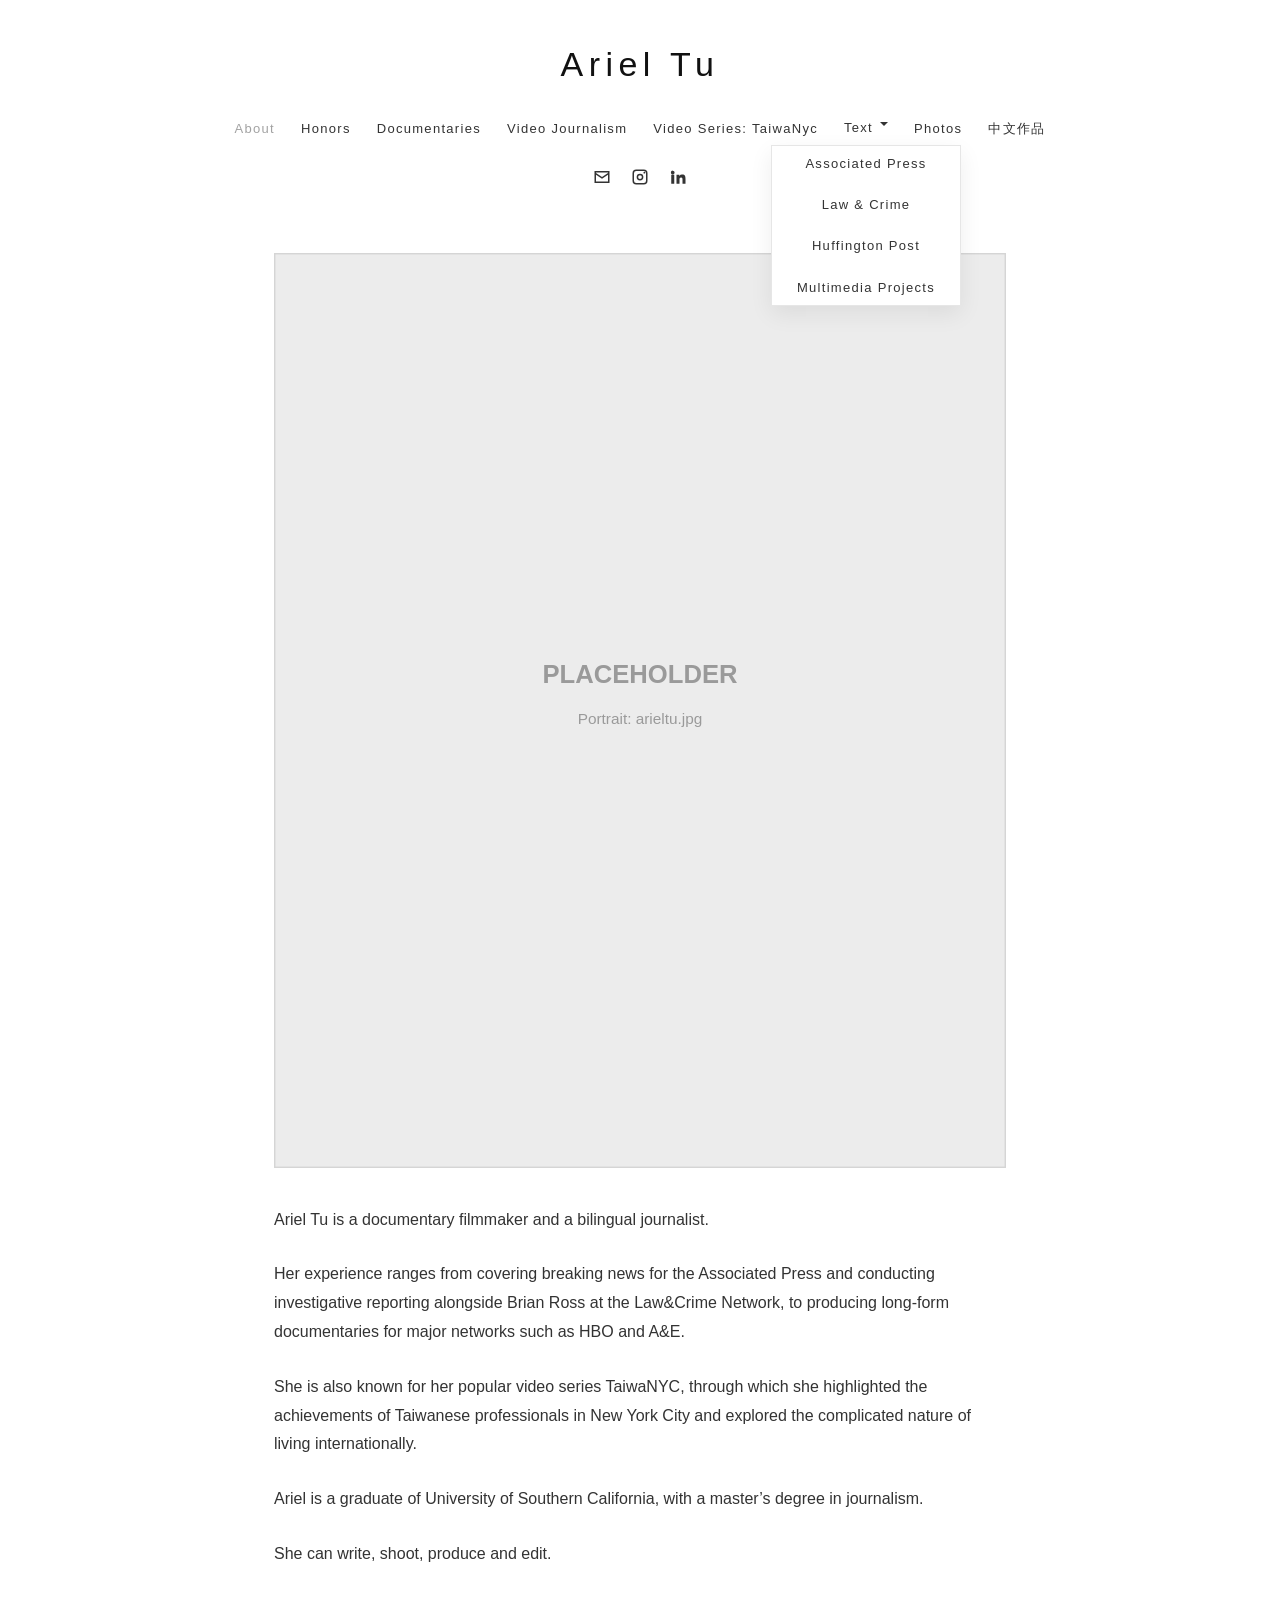
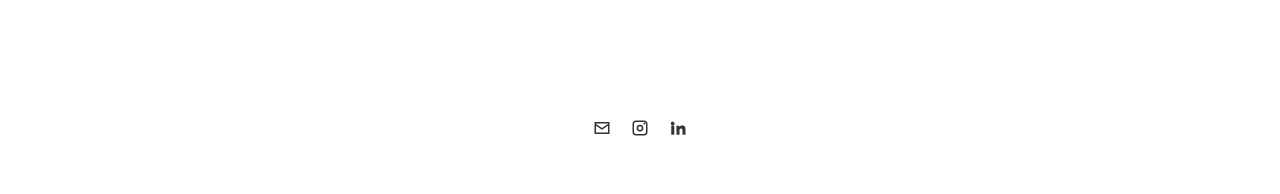
==== arieltu-site/index.html @ 9d2a3f94 "ariel personal site hosting" ====
<!DOCTYPE html>
<html lang="en">
<head>
<meta charset="utf-8">
<meta name="viewport" content="width=device-width,initial-scale=1">
<title>Ariel Tu</title>
<meta name="description" content="Ariel Tu is a documentary filmmaker and a bilingual journalist.">
<link rel="stylesheet" href="css/style.css">
</head>
<body>

<header class="site-header">
  <h1 class="site-title"><a href="index.html">Ariel Tu</a></h1>
  <button class="menu-toggle" aria-expanded="false" aria-controls="site-nav">
    <span class="bars" aria-hidden="true"><span></span><span></span><span></span></span>Menu
  </button>
  <nav class="site-nav" id="site-nav" aria-label="Main">
    <ul>
      <li><a href="index.html" aria-current="page">About</a></li>
      <li><a href="honors/">Honors</a></li>
      <li><a href="documentaries/">Documentaries</a></li>
      <li><a href="video-journalism/">Video Journalism</a></li>
      <li><a href="taiwanyc/">Video Series: TaiwaNyc</a></li>
      <li class="has-folder">
        <button class="nav-folder-toggle" aria-expanded="false" aria-haspopup="true">Text</button>
        <ul class="nav-folder">
          <li><a href="associated-press/">Associated Press</a></li>
          <li><a href="law-crime/">Law &amp; Crime</a></li>
          <li><a href="huffington-post/">Huffington Post</a></li>
          <li><a href="projects/">Multimedia Projects</a></li>
        </ul>
      </li>
      <li><a href="photos/">Photos</a></li>
      <li><a href="104371213252/">中文作品</a></li>
    </ul>
  </nav>
  <div class="social-row">
  <a href="mailto:arieltuu@gmail.com" aria-label="Email">
    <svg viewBox="0 0 24 24" aria-hidden="true"><path d="M2 4h20v16H2V4zm2 2v.5l8 5.4 8-5.4V6H4zm16 2.9-8 5.4-8-5.4V18h16V8.9z"/></svg>
  </a>
  <a href="https://www.instagram.com/dooomay/" target="_blank" rel="noopener" aria-label="Instagram">
    <svg viewBox="0 0 24 24" aria-hidden="true"><path d="M7 2h10a5 5 0 0 1 5 5v10a5 5 0 0 1-5 5H7a5 5 0 0 1-5-5V7a5 5 0 0 1 5-5zm0 2a3 3 0 0 0-3 3v10a3 3 0 0 0 3 3h10a3 3 0 0 0 3-3V7a3 3 0 0 0-3-3H7zm5 3.5A4.5 4.5 0 1 1 7.5 12 4.5 4.5 0 0 1 12 7.5zm0 2A2.5 2.5 0 1 0 14.5 12 2.5 2.5 0 0 0 12 9.5zM17.8 5a1.2 1.2 0 1 1-1.2 1.2A1.2 1.2 0 0 1 17.8 5z"/></svg>
  </a>
  <a href="http://www.linkedin.com/in/ariel-tu-journalist" target="_blank" rel="noopener" aria-label="LinkedIn">
    <svg viewBox="0 0 24 24" aria-hidden="true"><path d="M4.98 3.5a2.5 2.5 0 1 1-.02 5 2.5 2.5 0 0 1 .02-5zM3 9h4v12H3V9zm7 0h3.8v1.7h.05A4.18 4.18 0 0 1 17.6 8.8c4 0 4.4 2.6 4.4 6V21h-4v-5.5c0-1.3 0-3-1.9-3s-2.1 1.4-2.1 2.9V21h-4V9z"/></svg>
  </a>
</div>
</header>

<main class="page">
  <figure class="about-portrait">
    <img src="assets/arieltu-portrait.svg" alt="Portrait of Ariel Tu" width="1000" height="1250">
  </figure>

  <p>Ariel Tu is a documentary filmmaker and a bilingual journalist.</p>

  <p>Her experience ranges from covering breaking news for the Associated Press and conducting investigative reporting alongside Brian Ross at the Law&amp;Crime Network, to producing long-form documentaries for major networks such as HBO and A&amp;E.</p>

  <p>She is also known for her popular video series TaiwaNYC, through which she highlighted the achievements of Taiwanese professionals in New York City and explored the complicated nature of living internationally.</p>

  <p>Ariel is a graduate of University of Southern California, with a master&rsquo;s degree in journalism.</p>

  <p>She can write, shoot, produce and edit.</p>

</main>

<footer class="site-footer">
  <div class="social-row">
  <a href="mailto:arieltuu@gmail.com" aria-label="Email">
    <svg viewBox="0 0 24 24" aria-hidden="true"><path d="M2 4h20v16H2V4zm2 2v.5l8 5.4 8-5.4V6H4zm16 2.9-8 5.4-8-5.4V18h16V8.9z"/></svg>
  </a>
  <a href="https://www.instagram.com/dooomay/" target="_blank" rel="noopener" aria-label="Instagram">
    <svg viewBox="0 0 24 24" aria-hidden="true"><path d="M7 2h10a5 5 0 0 1 5 5v10a5 5 0 0 1-5 5H7a5 5 0 0 1-5-5V7a5 5 0 0 1 5-5zm0 2a3 3 0 0 0-3 3v10a3 3 0 0 0 3 3h10a3 3 0 0 0 3-3V7a3 3 0 0 0-3-3H7zm5 3.5A4.5 4.5 0 1 1 7.5 12 4.5 4.5 0 0 1 12 7.5zm0 2A2.5 2.5 0 1 0 14.5 12 2.5 2.5 0 0 0 12 9.5zM17.8 5a1.2 1.2 0 1 1-1.2 1.2A1.2 1.2 0 0 1 17.8 5z"/></svg>
  </a>
  <a href="http://www.linkedin.com/in/ariel-tu-journalist" target="_blank" rel="noopener" aria-label="LinkedIn">
    <svg viewBox="0 0 24 24" aria-hidden="true"><path d="M4.98 3.5a2.5 2.5 0 1 1-.02 5 2.5 2.5 0 0 1 .02-5zM3 9h4v12H3V9zm7 0h3.8v1.7h.05A4.18 4.18 0 0 1 17.6 8.8c4 0 4.4 2.6 4.4 6V21h-4v-5.5c0-1.3 0-3-1.9-3s-2.1 1.4-2.1 2.9V21h-4V9z"/></svg>
  </a>
</div>
</footer>

<script src="js/main.js"></script>
</body>
</html>
---- arieltu-site/css/style.css ----
/* ============================================================
   arieltu.com — rebuilt static site
   Look & feel modeled on the original Squarespace (Brine-family)
   template: white ground, light-weight geometric sans, generous
   whitespace, centered single content column.
   ============================================================ */

:root {
  --ink: #333333;          /* body text */
  --ink-strong: #111111;   /* headings / site title */
  --ink-soft: #777777;     /* meta, captions */
  --line: #e6e6e6;         /* hairline rules */
  --link: #333333;         /* links are quiet, underline on hover */
  --accent: #1a1a1a;
  --bg: #ffffff;
  --max-content: 780px;
  --max-wide: 1100px;
  --font-stack: "proxima-nova", "Proxima Nova", "Helvetica Neue",
                Helvetica, Arial, "PingFang TC", "Microsoft JhengHei",
                sans-serif;
}

* { box-sizing: border-box; }

html { -webkit-text-size-adjust: 100%; }

body {
  margin: 0;
  background: var(--bg);
  color: var(--ink);
  font-family: var(--font-stack);
  font-size: 16px;
  font-weight: 300;
  line-height: 1.8;
}

img { max-width: 100%; height: auto; display: block; }

a { color: var(--link); text-decoration: none; transition: opacity .15s ease; }
a:hover { opacity: .6; }
a:focus-visible { outline: 2px solid var(--ink-strong); outline-offset: 2px; }

/* ---------------- Header ---------------- */

.site-header {
  padding: 34px 5vw 26px;
  text-align: center;
}

.site-title {
  margin: 0 0 18px;
  font-size: 34px;
  font-weight: 400;
  letter-spacing: .16em;
  text-transform: none;
  color: var(--ink-strong);
}
.site-title a { color: inherit; }

/* Primary nav */
.site-nav ul {
  list-style: none;
  margin: 0;
  padding: 0;
  display: flex;
  flex-wrap: wrap;
  justify-content: center;
  gap: 6px 26px;
}

.site-nav li { position: relative; }

.site-nav a,
.site-nav .nav-folder-toggle {
  font-size: 13px;
  font-weight: 400;
  letter-spacing: .1em;
  color: var(--ink);
  background: none;
  border: 0;
  padding: 4px 0;
  font-family: inherit;
  cursor: pointer;
  display: inline-block;
}

.site-nav a[aria-current="page"] { opacity: .45; }

/* "Text" dropdown folder */
.nav-folder-toggle::after {
  content: "";
  display: inline-block;
  margin-left: 7px;
  vertical-align: 2px;
  border: 4px solid transparent;
  border-top-color: currentColor;
}

.nav-folder {
  display: none;
  position: absolute;
  top: 100%;
  left: 50%;
  transform: translateX(-50%);
  background: #fff;
  border: 1px solid var(--line);
  box-shadow: 0 8px 22px rgba(0,0,0,.07);
  padding: 10px 22px;
  min-width: 190px;
  z-index: 40;
  text-align: left;
}
.nav-folder li { display: block; }
.nav-folder a { display: block; padding: 6px 0; white-space: nowrap; }

.has-folder.open .nav-folder,
.has-folder:hover .nav-folder,
.has-folder:focus-within .nav-folder { display: block; }

/* Social icons */
.social-row {
  display: flex;
  justify-content: center;
  gap: 18px;
  margin: 22px 0 0;
}
.social-row a {
  width: 20px; height: 20px;
  color: var(--ink);
  display: inline-flex; align-items: center; justify-content: center;
}
.social-row svg { width: 18px; height: 18px; fill: currentColor; }

/* Mobile menu */
.menu-toggle {
  display: none;
  margin: 0 auto;
  background: none;
  border: 0;
  font-family: inherit;
  font-size: 13px;
  letter-spacing: .12em;
  color: var(--ink);
  cursor: pointer;
  padding: 8px 12px;
}
.menu-toggle .bars { display: inline-block; margin-right: 8px; }
.menu-toggle .bars span {
  display: block; width: 18px; height: 2px;
  background: var(--ink); margin: 3px 0;
}

@media (max-width: 800px) {
  .site-header { padding-top: 24px; }
  .site-title { font-size: 26px; margin-bottom: 8px; }
  .menu-toggle { display: block; }
  .site-nav { display: none; }
  .site-nav.open { display: block; }
  .site-nav ul { flex-direction: column; gap: 0; padding: 10px 0; }
  .site-nav li { text-align: center; }
  .site-nav a, .site-nav .nav-folder-toggle { padding: 9px 0; font-size: 14px; }
  .nav-folder {
    position: static; transform: none; border: 0; box-shadow: none;
    padding: 0 0 6px; text-align: center;
  }
  .nav-folder a { font-size: 13px; color: var(--ink-soft); }
}

/* ---------------- Main content ---------------- */

.page {
  max-width: var(--max-content);
  margin: 0 auto;
  padding: 34px 24px 70px;
}
.page--wide { max-width: var(--max-wide); }

.page h2 {
  font-size: 22px;
  font-weight: 400;
  letter-spacing: .06em;
  color: var(--ink-strong);
  margin: 46px 0 18px;
}
.page h3 {
  font-size: 18px;
  font-weight: 600;
  letter-spacing: .02em;
  color: var(--ink-strong);
  margin: 40px 0 12px;
  line-height: 1.5;
}
.page p { margin: 0 0 26px; }

.page hr {
  border: 0;
  border-top: 1px solid var(--line);
  margin: 44px auto;
  width: 100%;
}

/* About page */
.about-portrait { margin: 6px auto 38px; }
.about-portrait img { margin: 0 auto; }

/* Honors list */
.honors-list { list-style: none; padding: 0; margin: 0 0 10px; }
.honors-list li { margin: 0 0 20px; }

/* Work entries (Documentaries etc.) */
.work-entry { margin: 0 0 56px; }
.work-entry .work-title {
  font-size: 17px;
  font-weight: 400;
  margin: 0 0 14px;
  line-height: 1.7;
}
.work-entry .work-title a { font-weight: 600; }
.work-entry .work-note {
  font-weight: 600;
  font-size: 15px;
  margin: 14px 0 0;
}
.work-entry .work-link { font-size: 14px; color: var(--ink-soft); word-break: break-all; }
.work-entry figure { margin: 16px 0 0; }

/* Video embeds */
.video-embed {
  position: relative;
  width: 100%;
  aspect-ratio: 16 / 9;
  margin: 0 0 42px;
  background: #f2f2f2;
}
.video-embed iframe {
  position: absolute; inset: 0;
  width: 100%; height: 100%;
  border: 0;
}
.fb-embed { aspect-ratio: auto; height: 430px; }

/* Episode blocks (TaiwaNYC) */
.episode { margin: 0 0 52px; }
.episode .ep-title { font-size: 16px; font-weight: 400; margin: 0 0 14px; line-height: 1.7; }
.episode .ep-title a { font-weight: 600; }

/* Article link lists (AP / Law&Crime / Chinese) */
.article-list { list-style: none; padding: 0; margin: 0; }
.article-list li { margin: 0 0 22px; line-height: 1.65; }
.article-list a { font-weight: 600; }
.article-list--em a { font-style: italic; }
.pub-heading { margin-top: 50px; }
.pub-heading:first-child { margin-top: 0; }

/* Projects */
.project { margin: 0 0 64px; }
.project figure { margin: 0 0 22px; }
.project .read-link {
  display: inline-block;
  font-size: 12px;
  font-weight: 600;
  letter-spacing: .22em;
  text-transform: uppercase;
  border: 1px solid var(--ink);
  padding: 12px 26px;
  margin-top: 4px;
}
.project .read-link:hover { opacity: 1; background: var(--ink); color: #fff; }

/* Photos */
.photo-section { margin: 0 0 30px; }
.photo-caption {
  font-weight: 600;
  color: var(--ink-strong);
  margin: 42px 0 18px;
  line-height: 1.6;
}
.photo-grid {
  display: grid;
  grid-template-columns: repeat(auto-fill, minmax(300px, 1fr));
  gap: 14px;
}
.photo-grid figure { margin: 0; }
@media (max-width: 640px) { .photo-grid { grid-template-columns: 1fr; } }

/* Placeholder styling note: placeholders are SVG files in /assets */

/* ---------------- Footer ---------------- */

.site-footer {
  border-top: 1px solid transparent;
  padding: 30px 5vw 56px;
  text-align: center;
}
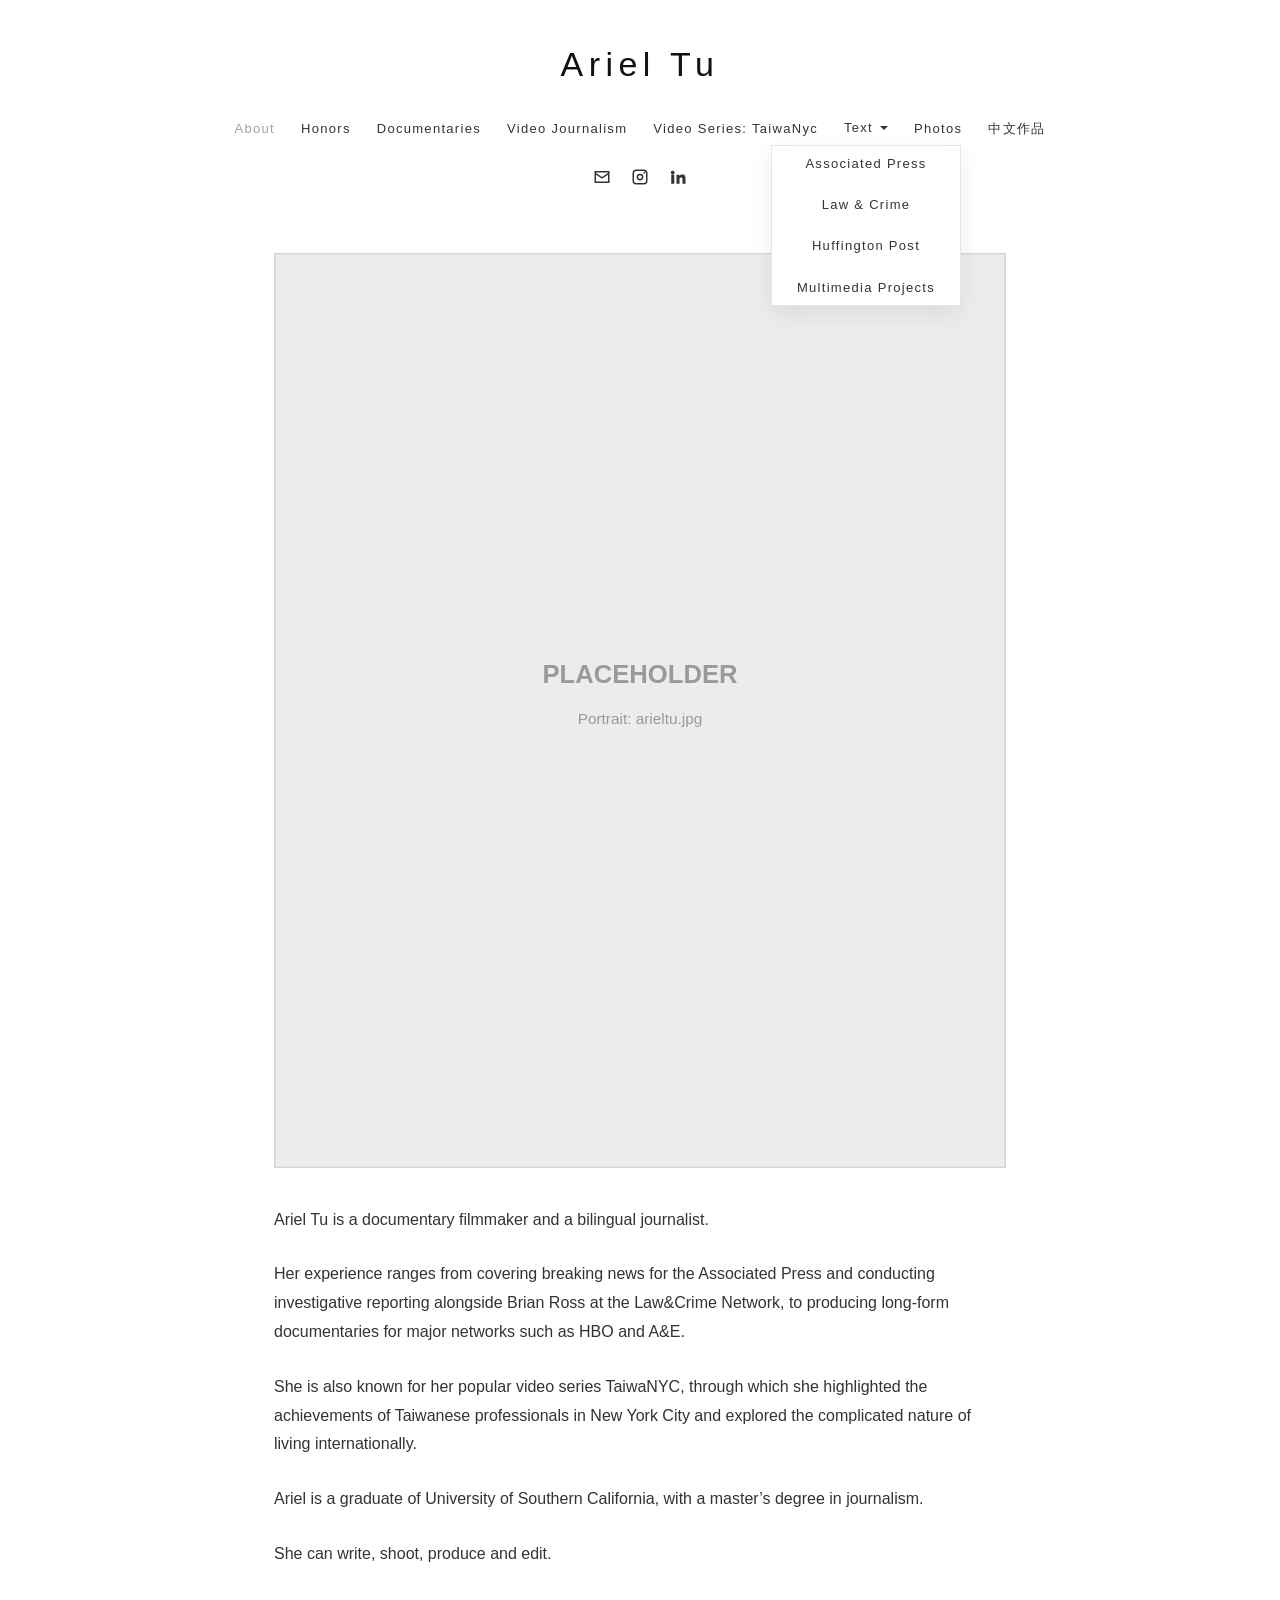
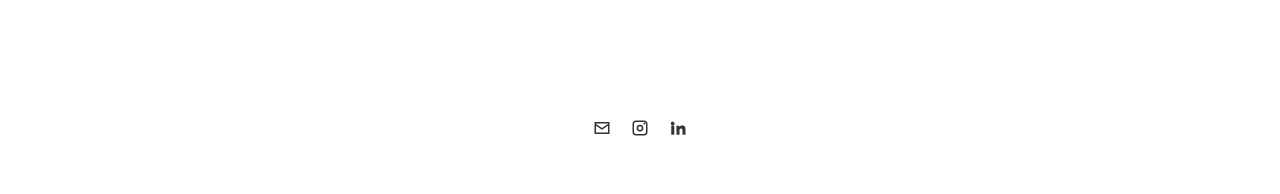
==== commit 39df18ac: "Add files via upload" ====
--- a/arieltu-site/index.html
+++ b/arieltu-site/index.html
@@ -5,6 +5,7 @@
 <meta name="viewport" content="width=device-width,initial-scale=1">
 <title>Ariel Tu</title>
 <meta name="description" content="Ariel Tu is a documentary filmmaker and a bilingual journalist.">
+<link rel="icon" href="assets/favicon.svg" type="image/svg+xml">
 <link rel="stylesheet" href="css/style.css">
 </head>
 <body>
--- a/arieltu-site/css/style.css
+++ b/arieltu-site/css/style.css
@@ -87,13 +87,16 @@
 .site-nav a[aria-current="page"] { opacity: .45; }
 
 /* "Text" dropdown folder */
+.site-nav .nav-folder-toggle {
+  display: inline-flex;
+  align-items: center;
+  gap: 7px;
+}
 .nav-folder-toggle::after {
   content: "";
-  display: inline-block;
-  margin-left: 7px;
-  vertical-align: 2px;
   border: 4px solid transparent;
   border-top-color: currentColor;
+  transform: translateY(2px); /* caret sits optically centered on the text */
 }
 
 .nav-folder {
@@ -108,14 +111,17 @@
   padding: 10px 22px;
   min-width: 190px;
   z-index: 40;
-  text-align: left;
+  text-align: center;
 }
 .nav-folder li { display: block; }
 .nav-folder a { display: block; padding: 6px 0; white-space: nowrap; }
 
-.has-folder.open .nav-folder,
-.has-folder:hover .nav-folder,
-.has-folder:focus-within .nav-folder { display: block; }
+.has-folder.open .nav-folder { display: block; }
+/* Hover-open only on devices that actually hover (prevents sticky
+   touch-hover), and never as a permanent state: mouseleave clears it. */
+@media (hover: hover) {
+  .has-folder:hover .nav-folder { display: block; }
+}
 
 /* Social icons */
 .social-row {
@@ -239,6 +245,39 @@
 }
 .fb-embed { aspect-ratio: auto; height: 430px; }
 
+/* Lite YouTube facade: thumbnail only until the visitor clicks play,
+   so pages with many videos load instantly. */
+.yt-facade {
+  position: absolute; inset: 0;
+  width: 100%; height: 100%;
+  padding: 0; border: 0;
+  background: #000;
+  cursor: pointer;
+}
+.yt-facade img {
+  width: 100%; height: 100%;
+  object-fit: cover;
+  opacity: .92;
+}
+.yt-facade .yt-btn {
+  position: absolute; top: 50%; left: 50%;
+  transform: translate(-50%, -50%);
+  width: 68px; height: 48px;
+  background: rgba(0,0,0,.72);
+  border-radius: 10px;
+  transition: background .15s ease;
+}
+.yt-facade .yt-btn::after {
+  content: "";
+  position: absolute; top: 50%; left: 50%;
+  transform: translate(-40%, -50%);
+  border-style: solid;
+  border-width: 11px 0 11px 19px;
+  border-color: transparent transparent transparent #fff;
+}
+.yt-facade:hover .yt-btn,
+.yt-facade:focus-visible .yt-btn { background: #f00; }
+
 /* Episode blocks (TaiwaNYC) */
 .episode { margin: 0 0 52px; }
 .episode .ep-title { font-size: 16px; font-weight: 400; margin: 0 0 14px; line-height: 1.7; }
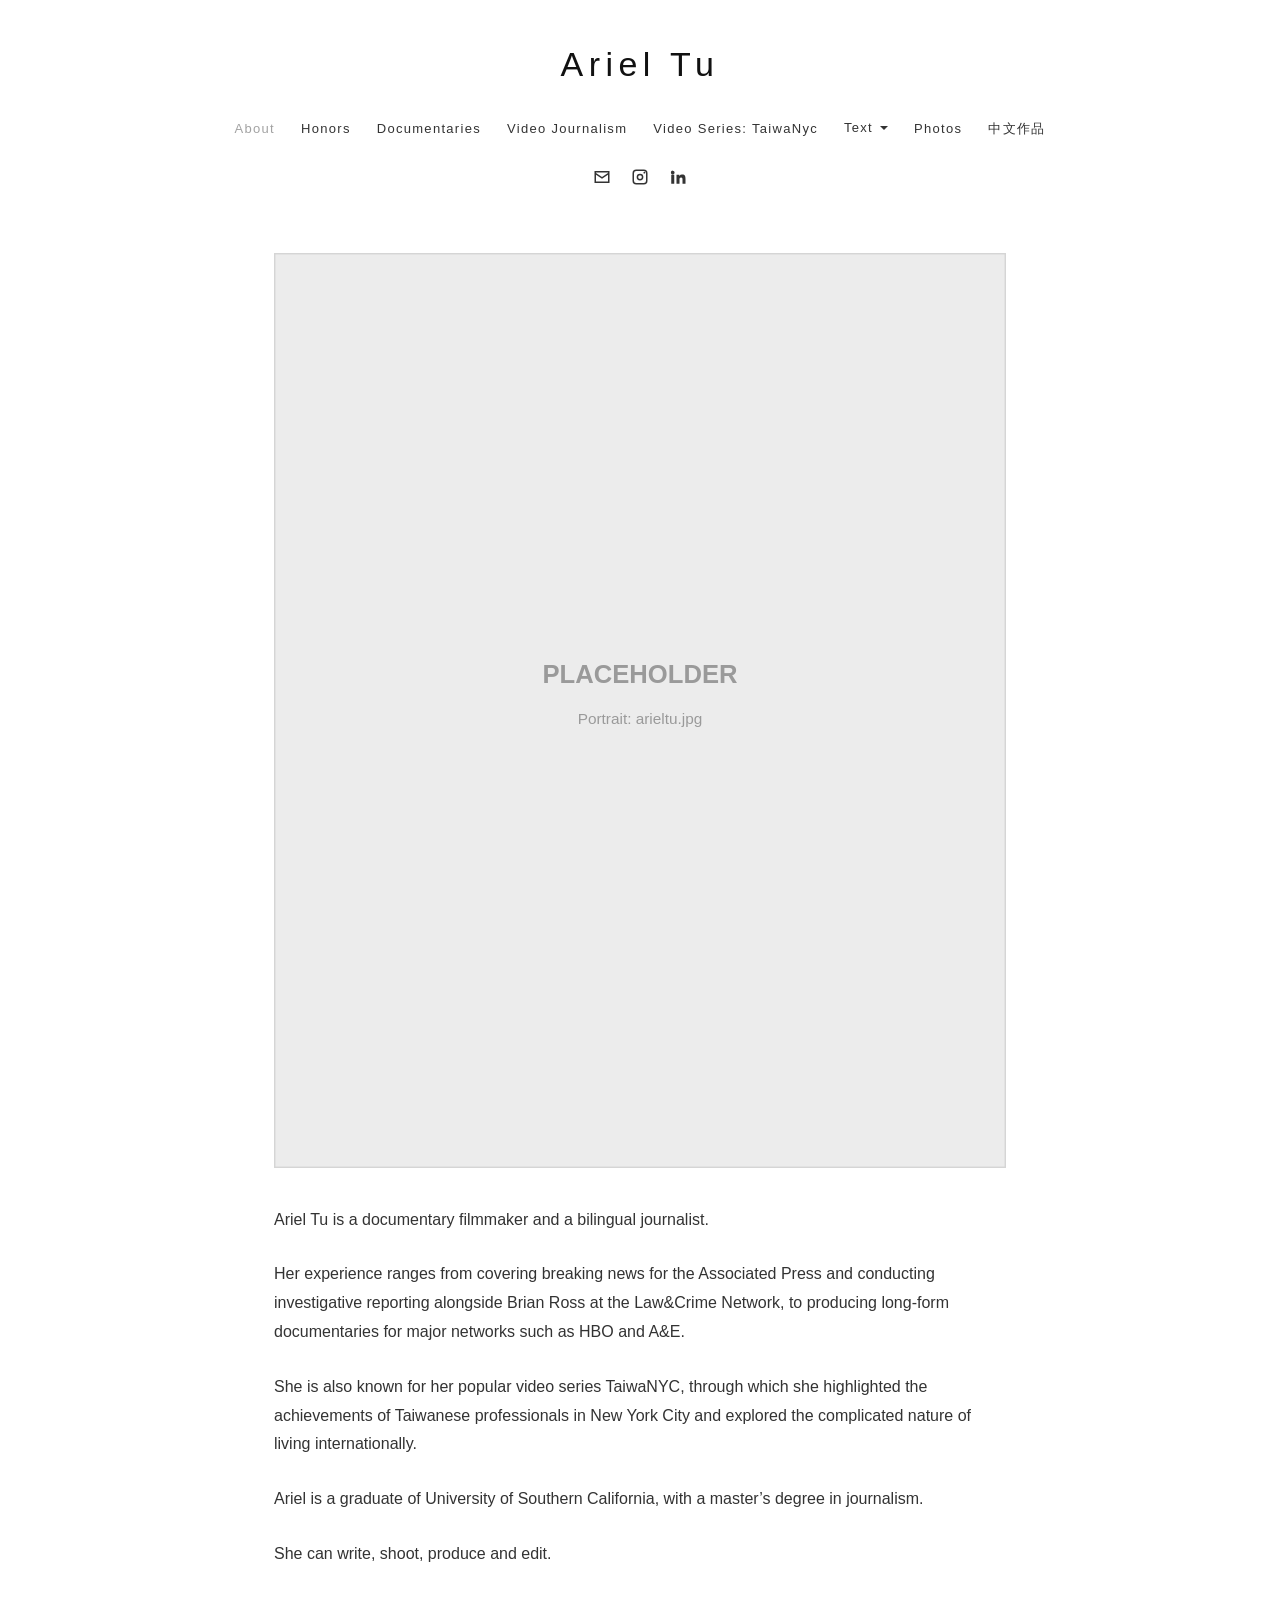
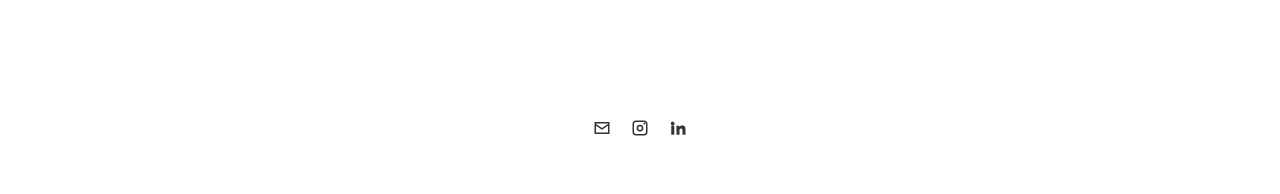
==== commit c09d9652: "Add YouTube embeds to Documentaries page and cache-bust stylesheet - Convert the two YouTube-hosted " ====
--- a/arieltu-site/index.html
+++ b/arieltu-site/index.html
@@ -6,7 +6,7 @@
 <title>Ariel Tu</title>
 <meta name="description" content="Ariel Tu is a documentary filmmaker and a bilingual journalist.">
 <link rel="icon" href="assets/favicon.svg" type="image/svg+xml">
-<link rel="stylesheet" href="css/style.css">
+<link rel="stylesheet" href="css/style.css?v=2">
 </head>
 <body>
 
--- a/arieltu-site/css/style.css
+++ b/arieltu-site/css/style.css
@@ -57,8 +57,10 @@
 }
 .site-title a { color: inherit; }
 
-/* Primary nav */
-.site-nav ul {
+/* Primary nav — note the child combinator: these rules must apply ONLY to
+   the top-level list, never to the nested .nav-folder dropdown, whose
+   display:none this selector was previously overriding. */
+.site-nav > ul {
   list-style: none;
   margin: 0;
   padding: 0;
@@ -100,6 +102,8 @@
 }
 
 .nav-folder {
+  list-style: none;
+  margin: 0;
   display: none;
   position: absolute;
   top: 100%;
@@ -162,7 +166,7 @@
   .menu-toggle { display: block; }
   .site-nav { display: none; }
   .site-nav.open { display: block; }
-  .site-nav ul { flex-direction: column; gap: 0; padding: 10px 0; }
+  .site-nav > ul { flex-direction: column; gap: 0; padding: 10px 0; }
   .site-nav li { text-align: center; }
   .site-nav a, .site-nav .nav-folder-toggle { padding: 9px 0; font-size: 14px; }
   .nav-folder {
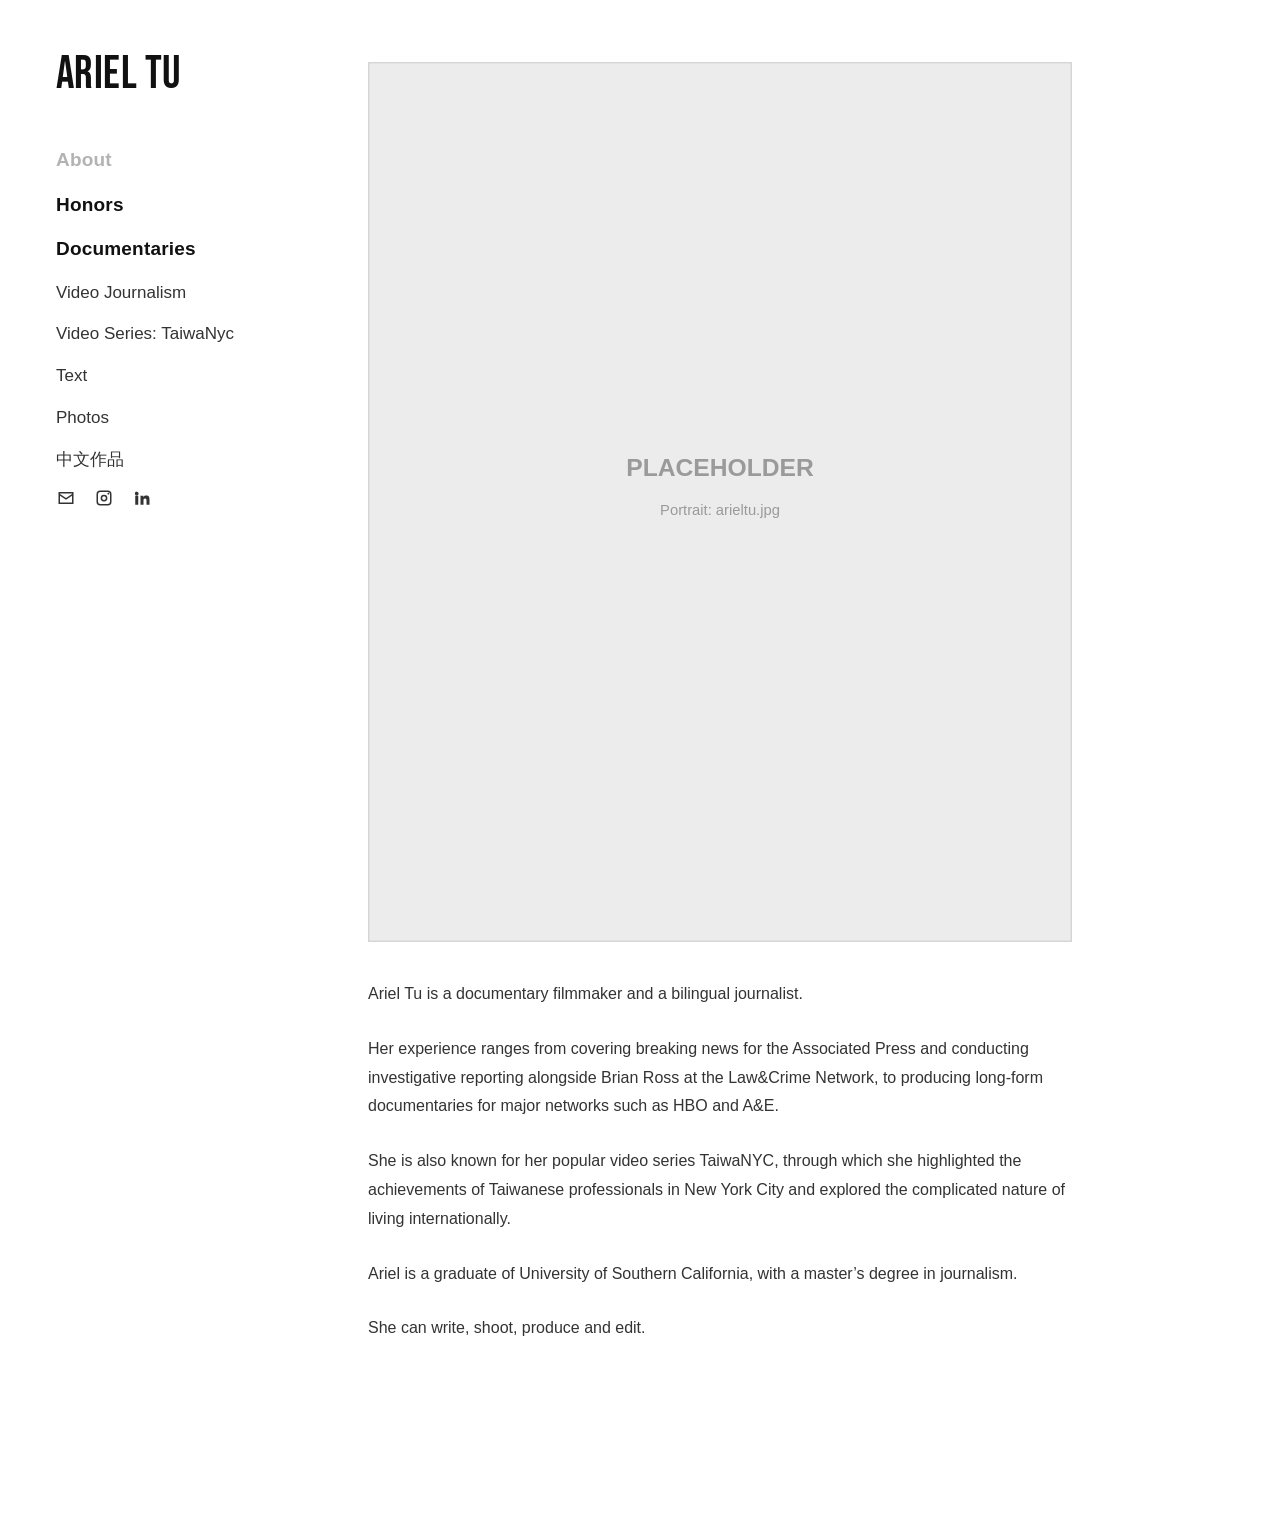
==== commit 00d5e28e: "Redesign arieltu-site to match original Squarespace look - Fixed left sidebar nav with Bebas Neue lo" ====
--- a/arieltu-site/index.html
+++ b/arieltu-site/index.html
@@ -6,7 +6,10 @@
 <title>Ariel Tu</title>
 <meta name="description" content="Ariel Tu is a documentary filmmaker and a bilingual journalist.">
 <link rel="icon" href="assets/favicon.svg" type="image/svg+xml">
-<link rel="stylesheet" href="css/style.css?v=2">
+<link rel="preconnect" href="https://fonts.googleapis.com">
+<link rel="preconnect" href="https://fonts.gstatic.com" crossorigin>
+<link rel="stylesheet" href="https://fonts.googleapis.com/css2?family=Bebas+Neue&display=swap">
+<link rel="stylesheet" href="css/style.css">
 </head>
 <body>
 
@@ -16,14 +19,16 @@
     <span class="bars" aria-hidden="true"><span></span><span></span><span></span></span>Menu
   </button>
   <nav class="site-nav" id="site-nav" aria-label="Main">
-    <ul>
+    <ul class="nav-group nav-primary">
       <li><a href="index.html" aria-current="page">About</a></li>
       <li><a href="honors/">Honors</a></li>
       <li><a href="documentaries/">Documentaries</a></li>
+    </ul>
+    <ul class="nav-group nav-secondary">
       <li><a href="video-journalism/">Video Journalism</a></li>
       <li><a href="taiwanyc/">Video Series: TaiwaNyc</a></li>
       <li class="has-folder">
-        <button class="nav-folder-toggle" aria-expanded="false" aria-haspopup="true">Text</button>
+        <button class="nav-folder-toggle" aria-expanded="false">Text</button>
         <ul class="nav-folder">
           <li><a href="associated-press/">Associated Press</a></li>
           <li><a href="law-crime/">Law &amp; Crime</a></li>
--- a/arieltu-site/css/style.css
+++ b/arieltu-site/css/style.css
@@ -1,23 +1,28 @@
 /* ============================================================
    arieltu.com — rebuilt static site
-   Look & feel modeled on the original Squarespace (Brine-family)
-   template: white ground, light-weight geometric sans, generous
-   whitespace, centered single content column.
+   Look & feel modeled on the original Squarespace template:
+   fixed left sidebar (Bebas Neue logotype, two nav groups, the
+   "Text" folder opening inline), white ground, light-weight
+   geometric sans, left-aligned content column.
    ============================================================ */
 
 :root {
   --ink: #333333;          /* body text */
   --ink-strong: #111111;   /* headings / site title */
   --ink-soft: #777777;     /* meta, captions */
+  --ink-muted: #b3b3b3;    /* active nav item */
   --line: #e6e6e6;         /* hairline rules */
   --link: #333333;         /* links are quiet, underline on hover */
   --accent: #1a1a1a;
   --bg: #ffffff;
-  --max-content: 780px;
-  --max-wide: 1100px;
+  --sidebar-w: 320px;
+  --max-content: 800px;
+  --max-wide: 1180px;
   --font-stack: "proxima-nova", "Proxima Nova", "Helvetica Neue",
                 Helvetica, Arial, "PingFang TC", "Microsoft JhengHei",
                 sans-serif;
+  --logo-stack: "Bebas Neue", "bebas-neue", "Oswald", "Arial Narrow",
+                Impact, sans-serif;
 }
 
 * { box-sizing: border-box; }
@@ -40,99 +45,83 @@
 a:hover { opacity: .6; }
 a:focus-visible { outline: 2px solid var(--ink-strong); outline-offset: 2px; }
 
-/* ---------------- Header ---------------- */
+/* ---------------- Sidebar ---------------- */
 
 .site-header {
-  padding: 34px 5vw 26px;
-  text-align: center;
+  position: fixed;
+  top: 0; left: 0; bottom: 0;
+  width: var(--sidebar-w);
+  padding: 52px 30px 40px 56px;
+  text-align: left;
+  overflow-y: auto;
+  background: var(--bg);
+  z-index: 50;
 }
 
 .site-title {
-  margin: 0 0 18px;
-  font-size: 34px;
+  margin: 0 0 46px;
+  font-family: var(--logo-stack);
+  font-size: 46px;
   font-weight: 400;
-  letter-spacing: .16em;
-  text-transform: none;
+  letter-spacing: .01em;
+  line-height: 1;
+  text-transform: uppercase;
   color: var(--ink-strong);
 }
 .site-title a { color: inherit; }
 
-/* Primary nav — note the child combinator: these rules must apply ONLY to
-   the top-level list, never to the nested .nav-folder dropdown, whose
-   display:none this selector was previously overriding. */
-.site-nav > ul {
-  list-style: none;
-  margin: 0;
-  padding: 0;
-  display: flex;
-  flex-wrap: wrap;
-  justify-content: center;
-  gap: 6px 26px;
-}
-
-.site-nav li { position: relative; }
+.site-nav ul { list-style: none; margin: 0; padding: 0; }
+
+.nav-group { margin: 0 0 36px; }
+.nav-group > li { margin: 0 0 12px; }
 
 .site-nav a,
 .site-nav .nav-folder-toggle {
-  font-size: 13px;
-  font-weight: 400;
-  letter-spacing: .1em;
-  color: var(--ink);
+  font-family: inherit;
   background: none;
   border: 0;
-  padding: 4px 0;
-  font-family: inherit;
+  padding: 2px 0;
   cursor: pointer;
   display: inline-block;
-}
-
-.site-nav a[aria-current="page"] { opacity: .45; }
-
-/* "Text" dropdown folder */
-.site-nav .nav-folder-toggle {
-  display: inline-flex;
-  align-items: center;
-  gap: 7px;
-}
-.nav-folder-toggle::after {
-  content: "";
-  border: 4px solid transparent;
-  border-top-color: currentColor;
-  transform: translateY(2px); /* caret sits optically centered on the text */
-}
-
+  text-align: left;
+  line-height: 1.5;
+}
+
+/* Primary group: bolder and slightly bigger than the rest. */
+.nav-primary a {
+  font-size: 19px;
+  font-weight: 600;
+  letter-spacing: .01em;
+  color: var(--ink-strong);
+}
+
+.nav-secondary a,
+.nav-secondary .nav-folder-toggle {
+  font-size: 17px;
+  font-weight: 300;
+  color: var(--ink);
+}
+
+.site-nav a[aria-current="page"] { color: var(--ink-muted); }
+.site-nav a[aria-current="page"]:hover { opacity: 1; }
+
+/* "Text" folder — expands inline within the sidebar. */
 .nav-folder {
-  list-style: none;
-  margin: 0;
   display: none;
-  position: absolute;
-  top: 100%;
-  left: 50%;
-  transform: translateX(-50%);
-  background: #fff;
-  border: 1px solid var(--line);
-  box-shadow: 0 8px 22px rgba(0,0,0,.07);
-  padding: 10px 22px;
-  min-width: 190px;
-  z-index: 40;
-  text-align: center;
-}
-.nav-folder li { display: block; }
-.nav-folder a { display: block; padding: 6px 0; white-space: nowrap; }
+  margin: 8px 0 4px 14px;
+}
+.nav-folder li { margin: 0 0 6px; }
+.nav-folder a { font-size: 15.5px; }
 
 .has-folder.open .nav-folder { display: block; }
-/* Hover-open only on devices that actually hover (prevents sticky
-   touch-hover), and never as a permanent state: mouseleave clears it. */
-@media (hover: hover) {
-  .has-folder:hover .nav-folder { display: block; }
-}
+.has-folder.open > .nav-folder-toggle { color: var(--ink-muted); }
 
 /* Social icons */
 .social-row {
   display: flex;
-  justify-content: center;
+  justify-content: flex-start;
   gap: 18px;
-  margin: 22px 0 0;
+  margin: 14px 0 0;
 }
 .social-row a {
   width: 20px; height: 20px;
@@ -160,28 +149,12 @@
   background: var(--ink); margin: 3px 0;
 }
 
-@media (max-width: 800px) {
-  .site-header { padding-top: 24px; }
-  .site-title { font-size: 26px; margin-bottom: 8px; }
-  .menu-toggle { display: block; }
-  .site-nav { display: none; }
-  .site-nav.open { display: block; }
-  .site-nav > ul { flex-direction: column; gap: 0; padding: 10px 0; }
-  .site-nav li { text-align: center; }
-  .site-nav a, .site-nav .nav-folder-toggle { padding: 9px 0; font-size: 14px; }
-  .nav-folder {
-    position: static; transform: none; border: 0; box-shadow: none;
-    padding: 0 0 6px; text-align: center;
-  }
-  .nav-folder a { font-size: 13px; color: var(--ink-soft); }
-}
-
 /* ---------------- Main content ---------------- */
 
 .page {
+  margin-left: var(--sidebar-w);
   max-width: var(--max-content);
-  margin: 0 auto;
-  padding: 34px 24px 70px;
+  padding: 56px 48px 80px;
 }
 .page--wide { max-width: var(--max-wide); }
 
@@ -192,6 +165,7 @@
   color: var(--ink-strong);
   margin: 46px 0 18px;
 }
+.page h2:first-child { margin-top: 0; }
 .page h3 {
   font-size: 18px;
   font-weight: 600;
@@ -210,8 +184,7 @@
 }
 
 /* About page */
-.about-portrait { margin: 6px auto 38px; }
-.about-portrait img { margin: 0 auto; }
+.about-portrait { margin: 6px 0 38px; }
 
 /* Honors list */
 .honors-list { list-style: none; padding: 0; margin: 0 0 10px; }
@@ -248,6 +221,26 @@
   border: 0;
 }
 .fb-embed { aspect-ratio: auto; height: 430px; }
+
+/* Shared play button for both facades */
+.play-btn,
+.yt-btn {
+  position: absolute; top: 50%; left: 50%;
+  transform: translate(-50%, -50%);
+  width: 68px; height: 48px;
+  background: rgba(0,0,0,.72);
+  border-radius: 10px;
+  transition: background .15s ease;
+}
+.play-btn::after,
+.yt-btn::after {
+  content: "";
+  position: absolute; top: 50%; left: 50%;
+  transform: translate(-40%, -50%);
+  border-style: solid;
+  border-width: 11px 0 11px 19px;
+  border-color: transparent transparent transparent #fff;
+}
 
 /* Lite YouTube facade: thumbnail only until the visitor clicks play,
    so pages with many videos load instantly. */
@@ -263,24 +256,31 @@
   object-fit: cover;
   opacity: .92;
 }
-.yt-facade .yt-btn {
-  position: absolute; top: 50%; left: 50%;
-  transform: translate(-50%, -50%);
-  width: 68px; height: 48px;
-  background: rgba(0,0,0,.72);
-  border-radius: 10px;
-  transition: background .15s ease;
-}
-.yt-facade .yt-btn::after {
-  content: "";
-  position: absolute; top: 50%; left: 50%;
-  transform: translate(-40%, -50%);
-  border-style: solid;
-  border-width: 11px 0 11px 19px;
-  border-color: transparent transparent transparent #fff;
-}
 .yt-facade:hover .yt-btn,
 .yt-facade:focus-visible .yt-btn { background: #f00; }
+
+/* Facebook poster facade: the FB video plugin frequently shows a blank
+   player (no thumbnail) to logged-out visitors, so we cover just the
+   video area of the embed with our own poster + play button. Clicking
+   removes it, revealing the real Facebook player (with the post text,
+   likes etc. below it untouched). The plugin renders its video at
+   560×315 in the top-left corner of the iframe, which is what these
+   dimensions mirror. */
+.fb-facade {
+  position: absolute; top: 0; left: 0;
+  width: min(560px, 100%);
+  aspect-ratio: 560 / 315;
+  padding: 0; border: 0;
+  background: #000;
+  cursor: pointer;
+}
+.fb-facade img {
+  width: 100%; height: 100%;
+  object-fit: cover;
+  opacity: .92;
+}
+.fb-facade:hover .play-btn,
+.fb-facade:focus-visible .play-btn { background: #1877f2; }
 
 /* Episode blocks (TaiwaNYC) */
 .episode { margin: 0 0 52px; }
@@ -310,28 +310,58 @@
 }
 .project .read-link:hover { opacity: 1; background: var(--ink); color: #fff; }
 
-/* Photos */
-.photo-section { margin: 0 0 30px; }
+/* Photos: first image of each story runs full width, the rest sit in
+   a two-column grid (mirrors the original gallery layout). */
+.photo-section { margin: 0 0 64px; }
 .photo-caption {
-  font-weight: 600;
-  color: var(--ink-strong);
-  margin: 42px 0 18px;
+  font-weight: 300;
+  color: var(--ink);
+  margin: 0 0 24px;
   line-height: 1.6;
 }
 .photo-grid {
   display: grid;
-  grid-template-columns: repeat(auto-fill, minmax(300px, 1fr));
-  gap: 14px;
+  grid-template-columns: 1fr 1fr;
+  gap: 34px;
 }
 .photo-grid figure { margin: 0; }
-@media (max-width: 640px) { .photo-grid { grid-template-columns: 1fr; } }
+.photo-grid figure:first-child { grid-column: 1 / -1; }
+.photo-grid img { width: 100%; }
+@media (max-width: 640px) { .photo-grid { grid-template-columns: 1fr; gap: 20px; } }
 
 /* Placeholder styling note: placeholders are SVG files in /assets */
 
 /* ---------------- Footer ---------------- */
 
 .site-footer {
+  margin-left: var(--sidebar-w);
   border-top: 1px solid transparent;
-  padding: 30px 5vw 56px;
-  text-align: center;
-}
+  padding: 10px 48px 56px;
+}
+.site-footer .social-row { display: none; } /* icons live in the sidebar */
+
+/* ---------------- Mobile: sidebar becomes a top bar ---------------- */
+
+@media (max-width: 900px) {
+  .site-header {
+    position: static;
+    width: auto;
+    padding: 24px 5vw 10px;
+    text-align: center;
+    overflow: visible;
+  }
+  .site-title { font-size: 34px; margin-bottom: 10px; }
+  .menu-toggle { display: block; }
+  .site-nav { display: none; }
+  .site-nav.open { display: block; padding: 10px 0 4px; }
+  .nav-group { margin: 0 0 14px; }
+  .nav-group > li { margin: 0; }
+  .site-nav li { text-align: center; }
+  .nav-primary a { font-size: 17px; }
+  .site-nav a, .site-nav .nav-folder-toggle { padding: 8px 0; font-size: 15px; }
+  .nav-folder { margin: 0 0 4px; }
+  .nav-folder a { font-size: 14px; }
+  .site-header .social-row { justify-content: center; margin-top: 4px; }
+  .page, .site-footer { margin-left: 0; }
+  .page { padding: 30px 24px 60px; }
+}
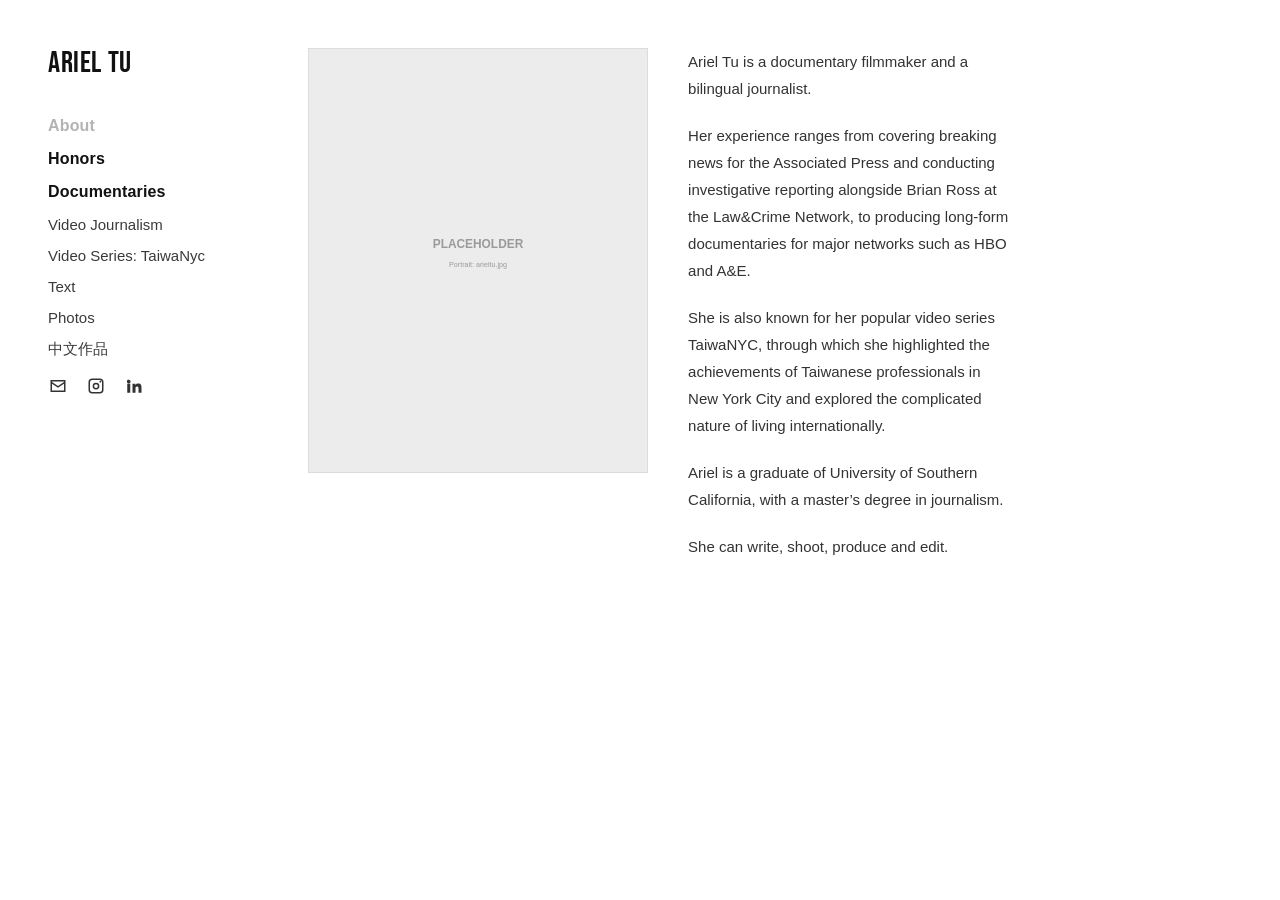
==== commit 1ecd2329: "Tighten sidebar scale and restore two-column About layout - Narrower sidebar (260px), smaller logoty" ====
--- a/arieltu-site/index.html
+++ b/arieltu-site/index.html
@@ -54,19 +54,22 @@
 </header>
 
 <main class="page">
-  <figure class="about-portrait">
-    <img src="assets/arieltu-portrait.svg" alt="Portrait of Ariel Tu" width="1000" height="1250">
-  </figure>
+  <div class="about-layout">
+    <figure class="about-portrait">
+      <img src="assets/arieltu-portrait.svg" alt="Portrait of Ariel Tu" width="1000" height="1250">
+    </figure>
+    <div class="about-bio">
+      <p>Ariel Tu is a documentary filmmaker and a bilingual journalist.</p>
 
-  <p>Ariel Tu is a documentary filmmaker and a bilingual journalist.</p>
+      <p>Her experience ranges from covering breaking news for the Associated Press and conducting investigative reporting alongside Brian Ross at the Law&amp;Crime Network, to producing long-form documentaries for major networks such as HBO and A&amp;E.</p>
 
-  <p>Her experience ranges from covering breaking news for the Associated Press and conducting investigative reporting alongside Brian Ross at the Law&amp;Crime Network, to producing long-form documentaries for major networks such as HBO and A&amp;E.</p>
+      <p>She is also known for her popular video series TaiwaNYC, through which she highlighted the achievements of Taiwanese professionals in New York City and explored the complicated nature of living internationally.</p>
 
-  <p>She is also known for her popular video series TaiwaNYC, through which she highlighted the achievements of Taiwanese professionals in New York City and explored the complicated nature of living internationally.</p>
+      <p>Ariel is a graduate of University of Southern California, with a master&rsquo;s degree in journalism.</p>
 
-  <p>Ariel is a graduate of University of Southern California, with a master&rsquo;s degree in journalism.</p>
-
-  <p>She can write, shoot, produce and edit.</p>
+      <p>She can write, shoot, produce and edit.</p>
+    </div>
+  </div>
 
 </main>
 
--- a/arieltu-site/css/style.css
+++ b/arieltu-site/css/style.css
@@ -15,7 +15,7 @@
   --link: #333333;         /* links are quiet, underline on hover */
   --accent: #1a1a1a;
   --bg: #ffffff;
-  --sidebar-w: 320px;
+  --sidebar-w: 260px;
   --max-content: 800px;
   --max-wide: 1180px;
   --font-stack: "proxima-nova", "Proxima Nova", "Helvetica Neue",
@@ -34,7 +34,7 @@
   background: var(--bg);
   color: var(--ink);
   font-family: var(--font-stack);
-  font-size: 16px;
+  font-size: 15px;
   font-weight: 300;
   line-height: 1.8;
 }
@@ -51,7 +51,7 @@
   position: fixed;
   top: 0; left: 0; bottom: 0;
   width: var(--sidebar-w);
-  padding: 52px 30px 40px 56px;
+  padding: 48px 24px 40px 48px;
   text-align: left;
   overflow-y: auto;
   background: var(--bg);
@@ -59,11 +59,11 @@
 }
 
 .site-title {
-  margin: 0 0 46px;
+  margin: 0 0 34px;
   font-family: var(--logo-stack);
-  font-size: 46px;
+  font-size: 30px;
   font-weight: 400;
-  letter-spacing: .01em;
+  letter-spacing: .02em;
   line-height: 1;
   text-transform: uppercase;
   color: var(--ink-strong);
@@ -72,46 +72,50 @@
 
 .site-nav ul { list-style: none; margin: 0; padding: 0; }
 
-.nav-group { margin: 0 0 36px; }
-.nav-group > li { margin: 0 0 12px; }
+/* Tiered rhythm modeled on the original: primary a touch larger and
+   bold, secondary slightly smaller, folder subitems smaller still. */
+.nav-group { margin: 0 0 18px; }
+.nav-group > li { margin: 0 0 6px; }
 
 .site-nav a,
 .site-nav .nav-folder-toggle {
   font-family: inherit;
   background: none;
   border: 0;
-  padding: 2px 0;
+  padding: 0;
   cursor: pointer;
   display: inline-block;
   text-align: left;
-  line-height: 1.5;
-}
-
-/* Primary group: bolder and slightly bigger than the rest. */
+  font-size: 15px;
+  line-height: 1.45;
+}
+
+/* Primary group: bold. */
 .nav-primary a {
-  font-size: 19px;
+  font-size: 16px;
   font-weight: 600;
   letter-spacing: .01em;
   color: var(--ink-strong);
 }
 
+.nav-secondary > li { margin: 0 0 4px; }
 .nav-secondary a,
 .nav-secondary .nav-folder-toggle {
-  font-size: 17px;
-  font-weight: 300;
-  color: var(--ink);
+  font-weight: 400;
+  color: #3a3a3a;
 }
 
 .site-nav a[aria-current="page"] { color: var(--ink-muted); }
 .site-nav a[aria-current="page"]:hover { opacity: 1; }
 
-/* "Text" folder — expands inline within the sidebar. */
+/* "Text" folder — expands inline within the sidebar: subitems smaller,
+   indented, tighter (no extra gap under "Text"). */
 .nav-folder {
   display: none;
-  margin: 8px 0 4px 14px;
-}
-.nav-folder li { margin: 0 0 6px; }
-.nav-folder a { font-size: 15.5px; }
+  margin: 3px 0 8px 12px;
+}
+.nav-folder li { margin: 0 0 2px; }
+.nav-folder a { font-size: 13.5px; color: var(--ink); }
 
 .has-folder.open .nav-folder { display: block; }
 .has-folder.open > .nav-folder-toggle { color: var(--ink-muted); }
@@ -154,12 +158,12 @@
 .page {
   margin-left: var(--sidebar-w);
   max-width: var(--max-content);
-  padding: 56px 48px 80px;
+  padding: 48px 48px 80px;
 }
 .page--wide { max-width: var(--max-wide); }
 
 .page h2 {
-  font-size: 22px;
+  font-size: 19px;
   font-weight: 400;
   letter-spacing: .06em;
   color: var(--ink-strong);
@@ -167,14 +171,14 @@
 }
 .page h2:first-child { margin-top: 0; }
 .page h3 {
-  font-size: 18px;
+  font-size: 16px;
   font-weight: 600;
   letter-spacing: .02em;
   color: var(--ink-strong);
   margin: 40px 0 12px;
   line-height: 1.5;
 }
-.page p { margin: 0 0 26px; }
+.page p { margin: 0 0 24px; }
 
 .page hr {
   border: 0;
@@ -183,8 +187,19 @@
   width: 100%;
 }
 
-/* About page */
-.about-portrait { margin: 6px 0 38px; }
+/* About page: portrait beside the bio, like the original. */
+.about-layout {
+  display: grid;
+  grid-template-columns: minmax(0, 1.05fr) minmax(0, 1fr);
+  gap: 10px 40px;
+  align-items: start;
+}
+.about-portrait { margin: 0; }
+.about-bio p { margin: 0 0 20px; }
+@media (max-width: 1080px) {
+  .about-layout { grid-template-columns: 1fr; }
+  .about-portrait { margin: 0 0 28px; }
+}
 
 /* Honors list */
 .honors-list { list-style: none; padding: 0; margin: 0 0 10px; }
@@ -193,7 +208,7 @@
 /* Work entries (Documentaries etc.) */
 .work-entry { margin: 0 0 56px; }
 .work-entry .work-title {
-  font-size: 17px;
+  font-size: 16px;
   font-weight: 400;
   margin: 0 0 14px;
   line-height: 1.7;
@@ -263,13 +278,13 @@
    player (no thumbnail) to logged-out visitors, so we cover just the
    video area of the embed with our own poster + play button. Clicking
    removes it, revealing the real Facebook player (with the post text,
-   likes etc. below it untouched). The plugin renders its video at
-   560×315 in the top-left corner of the iframe, which is what these
-   dimensions mirror. */
+   likes etc. below it untouched). The plugin scales its video to the
+   full iframe width (16:9), with the post text below; js/main.js sets
+   each .fb-embed's height to match (video + text area). */
 .fb-facade {
   position: absolute; top: 0; left: 0;
-  width: min(560px, 100%);
-  aspect-ratio: 560 / 315;
+  width: 100%;
+  aspect-ratio: 16 / 9;
   padding: 0; border: 0;
   background: #000;
   cursor: pointer;
@@ -284,7 +299,7 @@
 
 /* Episode blocks (TaiwaNYC) */
 .episode { margin: 0 0 52px; }
-.episode .ep-title { font-size: 16px; font-weight: 400; margin: 0 0 14px; line-height: 1.7; }
+.episode .ep-title { font-size: 15px; font-weight: 400; margin: 0 0 14px; line-height: 1.7; }
 .episode .ep-title a { font-weight: 600; }
 
 /* Article link lists (AP / Law&Crime / Chinese) */
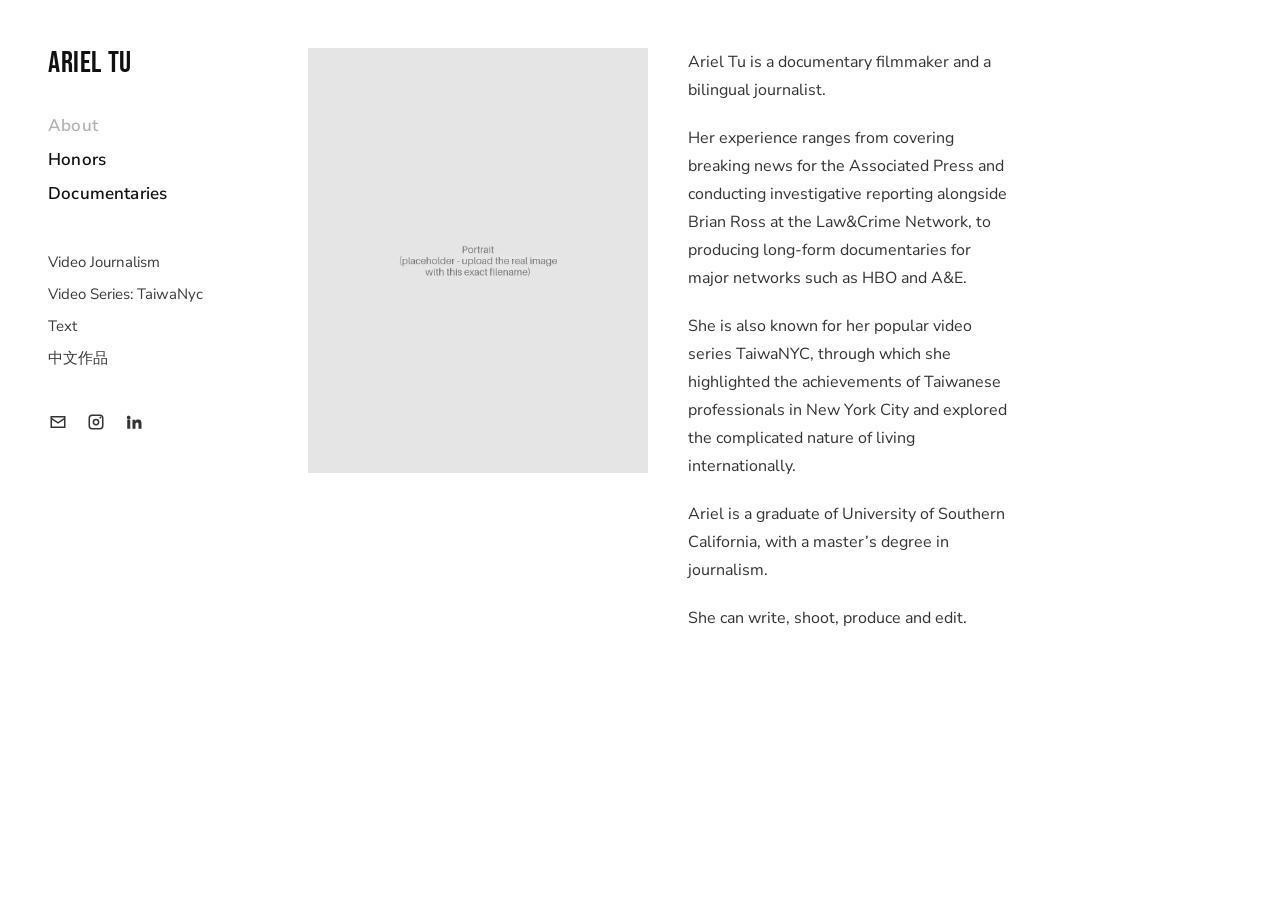
==== commit db919f8e: "Overhaul arieltu-site: simplify FB embeds, drop Photos, restyle multimedia page - Replace the Facebo" ====
--- a/arieltu-site/index.html
+++ b/arieltu-site/index.html
@@ -8,7 +8,7 @@
 <link rel="icon" href="assets/favicon.svg" type="image/svg+xml">
 <link rel="preconnect" href="https://fonts.googleapis.com">
 <link rel="preconnect" href="https://fonts.gstatic.com" crossorigin>
-<link rel="stylesheet" href="https://fonts.googleapis.com/css2?family=Bebas+Neue&display=swap">
+<link rel="stylesheet" href="https://fonts.googleapis.com/css2?family=Bebas+Neue&family=Nunito+Sans:opsz,wght@6..12,300;6..12,400;6..12,600;6..12,700&display=swap">
 <link rel="stylesheet" href="css/style.css">
 </head>
 <body>
@@ -36,7 +36,6 @@
           <li><a href="projects/">Multimedia Projects</a></li>
         </ul>
       </li>
-      <li><a href="photos/">Photos</a></li>
       <li><a href="104371213252/">中文作品</a></li>
     </ul>
   </nav>
@@ -56,7 +55,7 @@
 <main class="page">
   <div class="about-layout">
     <figure class="about-portrait">
-      <img src="assets/arieltu-portrait.svg" alt="Portrait of Ariel Tu" width="1000" height="1250">
+      <img src="assets/01_arieltu.webp" alt="Portrait of Ariel Tu" width="1000" height="1250">
     </figure>
     <div class="about-bio">
       <p>Ariel Tu is a documentary filmmaker and a bilingual journalist.</p>
--- a/arieltu-site/css/style.css
+++ b/arieltu-site/css/style.css
@@ -18,9 +18,9 @@
   --sidebar-w: 260px;
   --max-content: 800px;
   --max-wide: 1180px;
-  --font-stack: "proxima-nova", "Proxima Nova", "Helvetica Neue",
-                Helvetica, Arial, "PingFang TC", "Microsoft JhengHei",
-                sans-serif;
+  --font-stack: "Nunito Sans", "proxima-nova", "Proxima Nova",
+                "Helvetica Neue", Helvetica, Arial, "PingFang TC",
+                "Microsoft JhengHei", sans-serif;
   --logo-stack: "Bebas Neue", "bebas-neue", "Oswald", "Arial Narrow",
                 Impact, sans-serif;
 }
@@ -34,9 +34,9 @@
   background: var(--bg);
   color: var(--ink);
   font-family: var(--font-stack);
-  font-size: 15px;
-  font-weight: 300;
-  line-height: 1.8;
+  font-size: 16px;
+  font-weight: 400;
+  line-height: 1.75;
 }
 
 img { max-width: 100%; height: auto; display: block; }
@@ -72,9 +72,10 @@
 
 .site-nav ul { list-style: none; margin: 0; padding: 0; }
 
-/* Tiered rhythm modeled on the original: primary a touch larger and
-   bold, secondary slightly smaller, folder subitems smaller still. */
-.nav-group { margin: 0 0 18px; }
+/* Tiered nav modeled on the original: bold, larger primary group; a
+   clear gap; then noticeably smaller secondary items; folder subitems
+   smaller still and indented. */
+.site-nav ul.nav-group { margin: 0 0 40px; }
 .nav-group > li { margin: 0 0 6px; }
 
 .site-nav a,
@@ -86,13 +87,13 @@
   cursor: pointer;
   display: inline-block;
   text-align: left;
-  font-size: 15px;
+  font-size: 14px;
   line-height: 1.45;
 }
 
-/* Primary group: bold. */
+/* Primary group: bold and larger. */
 .nav-primary a {
-  font-size: 16px;
+  font-size: 17px;
   font-weight: 600;
   letter-spacing: .01em;
   color: var(--ink-strong);
@@ -101,6 +102,7 @@
 .nav-secondary > li { margin: 0 0 4px; }
 .nav-secondary a,
 .nav-secondary .nav-folder-toggle {
+  font-size: 15px;
   font-weight: 400;
   color: #3a3a3a;
 }
@@ -112,10 +114,10 @@
    indented, tighter (no extra gap under "Text"). */
 .nav-folder {
   display: none;
-  margin: 3px 0 8px 12px;
-}
-.nav-folder li { margin: 0 0 2px; }
-.nav-folder a { font-size: 13.5px; color: var(--ink); }
+  margin: 4px 0 10px 14px;
+}
+.nav-folder li { margin: 0 0 3px; }
+.nav-folder a { font-size: 14px; color: var(--ink); }
 
 .has-folder.open .nav-folder { display: block; }
 .has-folder.open > .nav-folder-toggle { color: var(--ink-muted); }
@@ -235,10 +237,16 @@
   width: 100%; height: 100%;
   border: 0;
 }
-.fb-embed { aspect-ratio: auto; height: 430px; }
-
-/* Shared play button for both facades */
-.play-btn,
+
+/* Facebook video plugin: stock embed, as generated by Facebook. */
+.fb-embed {
+  display: block;
+  max-width: 100%;
+  border: 0;
+  margin: 0 0 42px;
+}
+
+/* Play button for the lite YouTube facade */
 .yt-btn {
   position: absolute; top: 50%; left: 50%;
   transform: translate(-50%, -50%);
@@ -247,7 +255,6 @@
   border-radius: 10px;
   transition: background .15s ease;
 }
-.play-btn::after,
 .yt-btn::after {
   content: "";
   position: absolute; top: 50%; left: 50%;
@@ -274,29 +281,6 @@
 .yt-facade:hover .yt-btn,
 .yt-facade:focus-visible .yt-btn { background: #f00; }
 
-/* Facebook poster facade: the FB video plugin frequently shows a blank
-   player (no thumbnail) to logged-out visitors, so we cover just the
-   video area of the embed with our own poster + play button. Clicking
-   removes it, revealing the real Facebook player (with the post text,
-   likes etc. below it untouched). The plugin scales its video to the
-   full iframe width (16:9), with the post text below; js/main.js sets
-   each .fb-embed's height to match (video + text area). */
-.fb-facade {
-  position: absolute; top: 0; left: 0;
-  width: 100%;
-  aspect-ratio: 16 / 9;
-  padding: 0; border: 0;
-  background: #000;
-  cursor: pointer;
-}
-.fb-facade img {
-  width: 100%; height: 100%;
-  object-fit: cover;
-  opacity: .92;
-}
-.fb-facade:hover .play-btn,
-.fb-facade:focus-visible .play-btn { background: #1877f2; }
-
 /* Episode blocks (TaiwaNYC) */
 .episode { margin: 0 0 52px; }
 .episode .ep-title { font-size: 15px; font-weight: 400; margin: 0 0 14px; line-height: 1.7; }
@@ -310,41 +294,41 @@
 .pub-heading { margin-top: 50px; }
 .pub-heading:first-child { margin-top: 0; }
 
-/* Projects */
-.project { margin: 0 0 64px; }
-.project figure { margin: 0 0 22px; }
+/* Multimedia projects: image on the left, title / excerpt / Read
+   button on the right (stacks on small screens). */
+.project {
+  display: grid;
+  grid-template-columns: minmax(0, 1fr) minmax(0, 2fr);
+  gap: 24px 40px;
+  align-items: start;
+  margin: 0 0 84px;
+}
+.project figure { margin: 0; }
+.project .project-info h3 {
+  margin: 0 0 16px;
+  font-size: 17px;
+  font-weight: 700;
+  line-height: 1.5;
+}
+.project .project-info p {
+  color: var(--ink-soft);
+  margin: 0 0 28px;
+}
 .project .read-link {
   display: inline-block;
   font-size: 12px;
   font-weight: 600;
   letter-spacing: .22em;
   text-transform: uppercase;
-  border: 1px solid var(--ink);
-  padding: 12px 26px;
-  margin-top: 4px;
-}
-.project .read-link:hover { opacity: 1; background: var(--ink); color: #fff; }
-
-/* Photos: first image of each story runs full width, the rest sit in
-   a two-column grid (mirrors the original gallery layout). */
-.photo-section { margin: 0 0 64px; }
-.photo-caption {
-  font-weight: 300;
-  color: var(--ink);
-  margin: 0 0 24px;
-  line-height: 1.6;
-}
-.photo-grid {
-  display: grid;
-  grid-template-columns: 1fr 1fr;
-  gap: 34px;
-}
-.photo-grid figure { margin: 0; }
-.photo-grid figure:first-child { grid-column: 1 / -1; }
-.photo-grid img { width: 100%; }
-@media (max-width: 640px) { .photo-grid { grid-template-columns: 1fr; gap: 20px; } }
-
-/* Placeholder styling note: placeholders are SVG files in /assets */
+  background: var(--accent);
+  color: #fff;
+  border: 1px solid var(--accent);
+  padding: 13px 30px;
+}
+.project .read-link:hover { opacity: .85; }
+@media (max-width: 720px) {
+  .project { grid-template-columns: 1fr; gap: 20px; }
+}
 
 /* ---------------- Footer ---------------- */
 
@@ -369,13 +353,13 @@
   .menu-toggle { display: block; }
   .site-nav { display: none; }
   .site-nav.open { display: block; padding: 10px 0 4px; }
-  .nav-group { margin: 0 0 14px; }
+  .site-nav ul.nav-group { margin: 0 0 14px; }
   .nav-group > li { margin: 0; }
   .site-nav li { text-align: center; }
-  .nav-primary a { font-size: 17px; }
-  .site-nav a, .site-nav .nav-folder-toggle { padding: 8px 0; font-size: 15px; }
+  .nav-primary a { font-size: 16px; }
+  .site-nav a, .site-nav .nav-folder-toggle { padding: 8px 0; font-size: 14px; }
   .nav-folder { margin: 0 0 4px; }
-  .nav-folder a { font-size: 14px; }
+  .nav-folder a { font-size: 13px; }
   .site-header .social-row { justify-content: center; margin-top: 4px; }
   .page, .site-footer { margin-left: 0; }
   .page { padding: 30px 24px 60px; }
